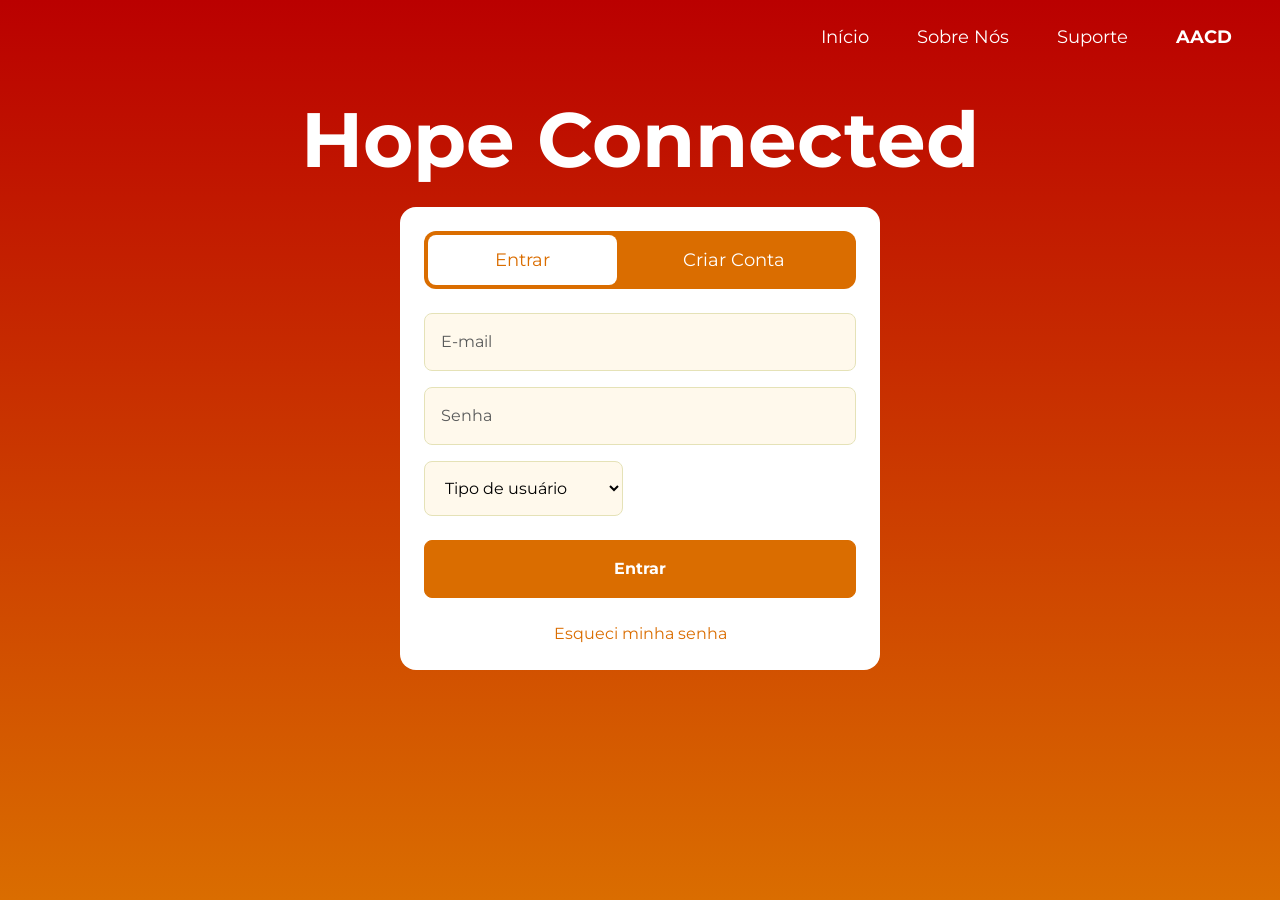
==== web/front-end/index.html @ a9c5b101 "refactor: refatora a disposicao das pages e dos css para uma SPA" ====
<!DOCTYPE html>
<html lang="pt-BR">
<head>
    <meta charset="UTF-8">
    <meta name="viewport" content="width=device-width, initial-scale=1.0">
    <title>Hope Connected</title>

    <!-- Bootstrap 5 (CSS) -->
    <link href="https://cdn.jsdelivr.net/npm/bootstrap@5.3.3/dist/css/bootstrap.min.css" rel="stylesheet">

    <!-- Fonte Montserrat -->
    <link rel="preconnect" href="https://fonts.googleapis.com">
    <link rel="preconnect" href="https://fonts.gstatic.com" crossorigin>
    <link href="https://fonts.googleapis.com/css2?family=Montserrat:wght@400;500;600;700;800&display=swap" rel="stylesheet">

    <!-- CSS global -->
    <link rel="stylesheet" href="../front-end/assets/css/global/global.css">
    <link rel="stylesheet" href="../front-end/assets/css/global/login.css">
    <link rel="stylesheet" href="../front-end/assets/css/global/usuario-empresa.css">
    <link rel="stylesheet" href="../front-end/assets/css/global/sobre-nos.css">
    <link rel="stylesheet" href="../front-end/assets/css/global/suporte.css">
    <link rel="stylesheet" href="../front-end/assets/css/global/tabela-solicitacoes.css">

    <!-- CSS dos components -->
     <link rel="stylesheet" href="../front-end/assets/js/components/navbar/navbar.css">
     <link rel="stylesheet" href="../front-end/assets/js/components/sidebar/sidebar.css">

     <!-- scripts da page -->
      <script src="../front-end/assets/js/components/navbar/navbar.js"></script>
      <script src="../front-end/assets/js/components/sidebar/sidebar.js"></script>

</head>
<body>

    <!-- tela login -->
    <div id="login" class="tela">
        <hc-navbar></hc-navbar>
        <main class="container d-flex flex-column align-items-center py-4 pb-5">

            <div>
                <h1 class="hc-titulo fw-bold text-center mb-4">Hope Connected</h1>
            </div>

            <section class="card hc-card hc-card-login w-100 p-4 border-0 rounded-4">

                <!-- Abas -->
                <div class="nav nav-pills nav-fill hc-abas mb-4" role="tablist">
                    <button type="button" class="nav-link active" id="aba-entrar"
                            data-bs-toggle="pill" data-bs-target="#painel-entrar"
                            role="tab" aria-controls="painel-entrar" aria-selected="true">
                        Entrar
                    </button>
                    <button type="button" class="nav-link" id="aba-criar"
                            data-bs-toggle="pill" data-bs-target="#painel-criar"
                            role="tab" aria-controls="painel-criar" aria-selected="false">
                        Criar Conta
                    </button>
                </div>

                <div class="tab-content">

                    <div class="tab-pane fade show active" id="painel-entrar" role="tabpanel" aria-labelledby="aba-entrar">
                        <form id="form-login" novalidate>
                            <div class="mb-3">
                                <input type="email" class="form-control hc-input" name="email"
                                       placeholder="E-mail" autocomplete="email" required>
                                <div class="invalid-feedback"></div>
                            </div>

                            <div class="mb-3">
                                <input type="password" class="form-control hc-input" name="senha"
                                       placeholder="Senha" autocomplete="current-password" required>
                                <div class="invalid-feedback"></div>
                            </div>

                            <div class="mb-3">
                                <select name="form-select hc-input" id="campo-tipo-usuario">
                                    <option value="" selected disabled>Tipo de usuário</option>
                                    <option value="empresa">Empresa</option>
                                    <option value="aacd">Funcionário AACD</option>
                                </select>
                            </div>

                            <button type="submit" class="btn hc-btn w-100 py-3 mt-2">Entrar</button>

                            <div class="text-center mt-4">
                                <a href="#" class="hc-link">Esqueci minha senha</a>
                            </div>
                        </form>
                    </div>

                    <div class="tab-pane fade" id="painel-criar" role="tabpanel" aria-labelledby="aba-criar">
                        <form id="form-cadastrar" novalidate>
                            <div class="mb-3">
                                <input type="text" class="form-control hc-input" name="nome"
                                       placeholder="Nome" autocomplete="name" required>
                                <div class="invalid-feedback"></div>
                            </div>

                            <div class="mb-3">
                                <input type="email" class="form-control hc-input" name="email"
                                       placeholder="E-mail" autocomplete="email" required>
                                <div class="invalid-feedback"></div>
                            </div>

                            <div class="mb-3">
                                <input type="password" class="form-control hc-input" name="senha"
                                       placeholder="Senha" autocomplete="new-password" required>
                                <div class="invalid-feedback"></div>
                            </div>

                            <div class="mb-3">
                                <input type="password" class="form-control hc-input" name="confirmar"
                                       placeholder="Confirmar senha" autocomplete="new-password" required>
                                <div class="invalid-feedback"></div>
                            </div>

                            <button type="submit" class="btn hc-btn w-100 py-3 mt-2">Criar Conta</button>
                        </form>
                    </div>

                </div>
            </section>
        </main>
    </div>

    <!-- tela sobre-nos -->

    <div id="sobre-nos" class="tela d-none">
        <main>
            <hc-navbar></hc-navbar>

            <div class="container-fluid">
                <div class="row">
                    <div class="col-12 col-md-6 text-start">
                        <h1 class="fw-bold mb-4">Sobre nós</h1>

                        <p>
                            Este site é o nosso projeto de semestre que elaboramos
                            durante o segundo semestre no curso de Ciências da
                            Computação no
                            <a href="https://www.maua.br" target="_blank">
                                Instituto Mauá de Tecnologia - IMT
                            </a>.
                            O objetivo educacional do projeto é nos ajudar a
                            desenvolver habilidades técnicas relevantes que
                            representam a base da computação e do desenvolvimento
                            de projetos, com o intuito de nos preparar para o
                            mercado de trabalho.
                        </p>
                    </div>
                </div>
            </div>
        </main>
    </div>



    <!-- tela suporte -->

    <div id="suporte" class="tela d-none">
        <main>
            <hc-navbar></hc-navbar>

            <div class="container-fluid">
                <div class="row">
                    <div class="col-12 col-md-6 text-start">
                        <h1 class="fw-bold mb-4">Suporte</h1>

                        <p>
                            Este site é o nosso projeto de semestre que elaboramos
                            durante o segundo semestre no curso de Ciências da
                            Computação no
                            <a href="https://www.maua.br" target="_blank">
                                Instituto Mauá de Tecnologia - IMT
                            </a>.
                            O objetivo educacional do projeto é nos ajudar a
                            desenvolver habilidades técnicas relevantes que
                            representam a base da computação e do desenvolvimento
                            de projetos, com o intuito de nos preparar para o
                            mercado de trabalho.
                        </p>
                    </div>
                </div>
            </div>
        </main>
    </div>

    <!-- Tela usuario-empresa -->
    <div id="usuario-empresa" class="tela d-none d-flex flex-column flex-sm-row min-vh-100">
        <hc-sidebar></hc-sidebar>

        <main class="flex-grow-1 p-3 p-md-4 hc-conteudo">

            <!-- Abas -->
            <ul class="nav nav-pills hc-abas mb-4" id="abas" role="tablist">
                <li class="nav-item" role="presentation">
                    <button class="nav-link active" id="aba-impressoras" data-bs-toggle="pill"
                            data-bs-target="#painel-impressoras" type="button" role="tab"
                            aria-controls="painel-impressoras" aria-selected="true">
                        Minhas Impressoras
                    </button>
                </li>
                <li class="nav-item" role="presentation">
                    <button class="nav-link" id="aba-solicitacoes" data-bs-toggle="pill"
                            data-bs-target="#painel-solicitacoes" type="button" role="tab"
                            aria-controls="painel-solicitacoes" aria-selected="false">
                        Visualizar Solicitações
                    </button>
                </li>
            </ul>

            <!-- Painéis -->
            <div class="tab-content">

                <!-- MINHAS IMPRESSORAS -->
                <div class="tab-pane fade show active" id="painel-impressoras" role="tabpanel"
                     aria-labelledby="aba-impressoras">

                    <section class="card hc-card hc-sombra p-3 p-md-4">
                        <div class="d-flex justify-content-between align-items-start gap-3 mb-3">
                            <div>
                                <h2 class="hc-subtitulo">Minhas Impressoras</h2>
                                <p class="text-body-secondary mb-0">
                                    Aqui você pode administrar as impressoras que estão em uso ou ociosas.
                                </p>
                            </div>

                            <button type="button" class="btn hc-btn px-3"
                                    data-bs-toggle="modal" data-bs-target="#modal-impressora">
                                Adicionar uma impressora
                            </button>
                        </div>

                        <ul class="list-unstyled d-grid gap-3 mb-0" id="lista-impressoras"></ul>

                        <p class="text-center text-body-secondary py-4 mb-0" id="vazio-impressoras">
                            Nenhuma impressora cadastrada ainda.
                        </p>
                    </section>
                </div>

                <!-- SOLICITAÇÕES -->
                <div class="tab-pane fade" id="painel-solicitacoes" role="tabpanel"
                     aria-labelledby="aba-solicitacoes">

                    <section class="card hc-card hc-sombra p-3 p-md-4">
                        <h2 class="hc-subtitulo">Solicitações Recentes</h2>
                        <p class="mb-3">Últimas solicitações realizadas:</p>

                        <div class="hc-grid-solic hc-cabecalho d-none d-md-grid" aria-hidden="true">
                            <span>Nº</span>
                            <span>Produto</span>
                            <span>Mandante</span>
                            <span>Tipo</span>
                            <span>Prioridade</span>
                            <span>Data de Emissão</span>
                        </div>

                        <ul class="list-unstyled d-grid gap-3 mb-0" id="lista-solicitacoes"></ul>

                        <p class="text-center text-body-secondary py-4 mb-0" id="vazio-solicitacoes">
                            Nenhuma solicitação recebida até o momento.
                        </p>
                    </section>
                </div>

            </div>
        </main>

        <!-- ========== POP-UP: ADICIONAR IMPRESSORA ========== -->
        <div class="modal fade" id="modal-impressora" tabindex="-1"
             aria-labelledby="titulo-modal-impressora" aria-hidden="true">
            <div class="modal-dialog modal-dialog-centered modal-lg">
                <div class="modal-content hc-card border-0 rounded-4">

                    <div class="modal-header border-0 pb-0">
                        <h2 class="hc-subtitulo modal-title fs-5" id="titulo-modal-impressora">Adicione uma Impressora</h2>
                        <button type="button" class="btn-close" data-bs-dismiss="modal" aria-label="Fechar"></button>
                    </div>

                    <div class="modal-body">
                        <form id="form-impressora" class="row g-3" novalidate>

                            <div class="col-12 col-md-6">
                                <label for="campo-marca" class="form-label">Marca</label>
                                <input type="text" class="form-control hc-input" id="campo-marca"
                                       placeholder="Digite aqui..." required>
                                <div class="invalid-feedback">Informe a marca.</div>
                            </div>

                            <div class="col-12 col-md-6">
                                <label for="campo-tipo" class="form-label">Tecnologia da Impressão</label>
                                <select class="form-select hc-input" id="campo-tipo" required>
                                    <option value="" selected disabled>Tipo</option>
                                    <option value="FDM">FDM</option>
                                    <option value="SLA">SLA</option>
                                    <option value="DLP">DLP</option>
                                    <option value="SLS">SLS</option>
                                    <option value="DLMS">DLMS</option>
                                    <option value="Polyjet">Polyjet</option>
                                    <option value="EBM">EBM</option>
                                    <option value="SLM">SLM</option>
                                    <option value="MJF">MJF</option>
                                </select>
                                <div class="invalid-feedback">Escolha o tipo.</div>
                            </div>

                            <div class="col-12 col-md-6">
                                <label for="campo-modelo" class="form-label">Modelo da impressora</label>
                                <input type="text" class="form-control hc-input" id="campo-modelo"
                                       placeholder="Digite aqui..." maxlength="60" required>
                                <div class="invalid-feedback">Informe o modelo da impressora.</div>
                            </div>

                            <div class="col-6 col-md-3">
                                <label for="campo-temp-bico" class="form-label">Temp. máx. do bico</label>
                                <input type="number" class="form-control hc-input" id="campo-temp-bico" placeholder="°C">
                            </div>

                            <div class="col-6 col-md-3">
                                <label for="campo-temp-mesa" class="form-label">Temp. máx. da mesa</label>
                                <input type="number" class="form-control hc-input" id="campo-temp-mesa" placeholder="°C">
                            </div>

                            <div class="col-12 col-md-6">
                                <label class="form-label">Volume da impressão: Eixos X, Y e Z</label>
                                <div class="row g-2">
                                    <div class="col-4">
                                        <input type="number" class="form-control hc-input" id="campo-x" placeholder="Eixo X">
                                    </div>
                                    <div class="col-4">
                                        <input type="number" class="form-control hc-input" id="campo-y" placeholder="Eixo Y">
                                    </div>
                                    <div class="col-4">
                                        <input type="number" class="form-control hc-input" id="campo-z" placeholder="Eixo Z">
                                    </div>
                                </div>
                            </div>

                            <div class="col-12 col-md-6">
                                <label for="campo-nivelamento" class="form-label">Nivelamento da mesa</label>
                                <input type="text" class="form-control hc-input" id="campo-nivelamento"
                                       placeholder="Digite aqui...">
                            </div>

                            <div class="col-12">
                                <label for="campo-descricao" class="form-label">Descrição elaborada da impressora</label>
                                <textarea class="form-control hc-input" id="campo-descricao" rows="3"
                                          placeholder="Digite aqui..."></textarea>
                            </div>

                            <div class="col-12 text-end">
                                <button type="submit" class="btn hc-btn py-2 px-4">
                                    <i class="bi bi-plus-lg"></i> Adicionar
                                </button>
                            </div>

                        </form>
                    </div>
                </div>
            </div>
        </div>
    </div>

    <div id="usuario-solicitante" class="tela d-none d-flex flex-column flex-sm-row min-vh-100">
        <hc-sidebar></hc-sidebar>
        <main class="flex-grow-1 p-3 p-md-4 hc-conteudo">
            <ul class="nav nav-pills hc-abas mb-4" id="abas" role="tablist">
                <li class="nav-item" role="presentation">
                    <button class="nav-link active" id="aba-realizar-solicitacao" data-bs-toggle="pill"
                    data-bs-target="#painel-realizar-solicitacao" type="button" role="tab"
                    aria-controls="painel-realizar-solicitacao" aria-selected="true">Realizar Solicitação</button>
                </li>
                <li class="nav-item" role="presentation">
                    <button class="nav-link" id="aba-solicitacoes" data-bs-toggle="pill"
                    data-bs-target="#painel-solicitacoes" type="button" role="tab"
                    aria-controls="painel-solicitacoes" aria-selected="false">Visualizar Solicitações</button>
                </li>
            </ul>

            <div class="tab-content">
                <div class="tab-pane fade show active">
                    <section class="card hc-card hc-sombra p-3 p-md-4 mb-4">
                        <ul class="list-unstyled d-grid gap-3 mb-0" id="lista-empresas"></ul>
                        <p class="text-center text-body-secondary py-4 mb-0" id="vazio-impressoras">
                            Nenhuma empresa cadastrada ainda.
                        </p>
                    </section>
                </div>
                    
            <div class="tab-pane fade" id="painel-solicitacoes" role="tabpanel"
                aria-labelledby="aba-solicitacoes">
                
                <section class="card hc-card hc-sombra p-3 p-md-4">
                    <h2 class="hc-subtitulo">Solicitações Recentes</h2>
                    <p class="mb-3">Últimas solicitações realizadas:</p>
                    
                    <div class="hc-grid-solic hc-cabecalho d-none d-md-grid" aria-hidden="true">
                        <span>Nº</span>
                        <span>Produto</span>
                        <span>Mandante</span>
                        <span>Tipo</span>
                        <span>Status</span>
                        <span>Data de Emissão</span>
                    </div>
                    
                    <ul class="list-unstyled d-grid gap-3 mb-0" id="lista-solicitacoes"></ul>
                    
                    <p class="text-center text-body-secondary py-4 mb-0" id="vazio-solicitacoes">
                        Nenhuma solicitação recebida até o momento.
                    </p>
                </section>
            </div>
        </main>
    </div>
    <script src="https://cdn.jsdelivr.net/npm/bootstrap@5.3.3/dist/js/bootstrap.bundle.min.js"></script>
    <script src="../front-end/assets/js/router.js"></script>
</body>
</html>
---- web/front-end/assets/css/global/global.css ----
:root {
  --vermelho: #BA0000;
  --laranja: #DA6D00;
  --laranja-escuro: #B85A00;
  --input-fundo: #FFF9EC;
  --input-borda: #E5E2B7;
}

html {
  font-size: clamp(16px, 0.6vw + 8px, 22px);
}

body {
  font-family: "Montserrat", sans-serif;
  background: #fff;
  color: #333;
}

.hc-card {
  border: 0;
  border-radius: 12px;
  color: #333;
}
.hc-sombra {
  box-shadow: 0 4px 6px rgba(0, 0, 0, 0.28);
}

.hc-subtitulo {
  color: var(--laranja);
  font-weight: 700;
  font-size: 1.25rem;
}

.hc-abas {
  background: var(--laranja);
  border-radius: 12px;
  padding: 4px;
  --bs-nav-link-color: #fff;
  --bs-nav-link-hover-color: #fff;
  --bs-nav-pills-link-active-bg: #fff;
  --bs-nav-pills-link-active-color: var(--laranja);
  --bs-nav-pills-border-radius: 8px;
}

.hc-input {
  padding: 1rem;
  border: 1px solid var(--input-borda);
  border-radius: 8px;
  background-color: var(--input-fundo);
}
.hc-input:focus {
  background-color: var(--input-fundo);
  border-color: var(--laranja);
  box-shadow: 0 0 0 0.2rem rgba(218, 109, 0, 0.25);
}

.hc-btn {
  --bs-btn-color: #fff;
  --bs-btn-bg: var(--laranja);
  --bs-btn-border-color: var(--laranja);
  --bs-btn-hover-color: #fff;
  --bs-btn-hover-bg: var(--laranja-escuro);
  --bs-btn-hover-border-color: var(--laranja-escuro);
  --bs-btn-active-color: #fff;
  --bs-btn-active-bg: var(--laranja-escuro);
  --bs-btn-active-border-color: var(--laranja-escuro);
  --bs-btn-border-radius: 8px;
  font-weight: 700;
}
---- web/front-end/assets/css/global/login.css ----
body {
  min-height: 100vh;
  background: linear-gradient(to bottom, var(--vermelho), var(--laranja));
  background-attachment: fixed;
  color: white;
}

.hc-nav .nav-link {
  color: white;
  font-size: 1.1rem;
}
.hc-nav .nav-link:hover,
.hc-nav .nav-link:focus-visible {
  color: white;
  text-decoration: underline;
}

.hc-titulo {
  font-size: clamp(3rem, 6vw, 6rem);
  line-height: 1.1;
}

.hc-card-login {
  max-width: 30rem;
}

.hc-abas .nav-link {
  padding: 1rem;
}

.was-validated .hc-input:valid {
  border-color: var(--input-borda);
  background-image: none;
  padding-right: 1rem;
}

#campo-tipo-usuario {
  padding: 1rem;
  border: 1px solid var(--input-borda);
  border-radius: 8px;
  background-color: var(--input-fundo);
}
#campo-tipo-usuario:focus {
  background-color: var(--input-fundo);
  border-color: var(--laranja);
  box-shadow: 0 0 0 0.2rem rgba(218, 109, 0, 0.25);
}

.hc-link {
  color: var(--laranja);
  text-decoration: none;
}
.hc-link:hover {
  text-decoration: underline;
}
---- web/front-end/assets/css/global/usuario-empresa.css ----
.hc-abas {
  display: inline-flex;
}
.hc-abas .nav-link {
  padding: 0.75rem 1.25rem;
  font-size: 1.1rem;
}

.hc-item {
  background: #fff;
  border-radius: 10px;
  box-shadow: 0 2px 6px rgba(0, 0, 0, 0.22);
  padding: 1rem 1.25rem;
}

.hc-impressora-tipo {
  min-width: 4rem;
  font-weight: 600;
}
.hc-switch:checked {
  background-color: var(--laranja);
  border-color: var(--laranja);
}
.hc-switch:focus {
  border-color: var(--laranja);
  box-shadow: 0 0 0 0.2rem rgba(218, 109, 0, 0.25);
}

@media (min-width: 768px) {
  .hc-grid-solic {
    display: grid;
    grid-template-columns: 4rem 1.6fr 1.3fr 5rem 9rem 9rem;
    column-gap: 1rem;
    align-items: center;
    padding-inline: 1.25rem;
  }
  .hc-solicitacao {
    padding-inline: 1.25rem;
  }
}

.hc-cabecalho {
  border-top: 1px solid #ccc;
  border-bottom: 1px solid #ccc;
  padding-block: 1rem;
  margin-bottom: 1rem;
  font-weight: 500;
}

.hc-status {
  font-weight: 600;
  padding: 0.45em 0.8em;
  border-radius: 999px;
}
.hc-status-pendente  { background: #FFF1D6; color: #9A5B00; }
.hc-status-producao  { background: #DCEBFF; color: #1F5FA8; }
.hc-status-concluida { background: #DFF3E3; color: #1E7A34; }
.hc-status-recusada  { background: #F9D9D9; color: #A11A1A; }
---- web/front-end/assets/css/global/sobre-nos.css ----
#sobre-nos {
  min-height: 100vh;
  background: linear-gradient(to bottom, var(--vermelho), var(--laranja));
  background-attachment: fixed;
  color: white;
}

#sobre-nos p a {
  color: white;
  text-decoration: underline;
}
---- web/front-end/assets/css/global/suporte.css ----
#suporte {
  min-height: 100vh;
  background: linear-gradient(to bottom, var(--vermelho), var(--laranja));
  background-attachment: fixed;
  color: white;
}

#suporte p a {
  color: white;
  text-decoration: underline;
}
---- web/front-end/assets/css/global/tabela-solicitacoes.css ----
@media (min-width: 768px) {
  .hc-grid-solic {
    display: grid;
    grid-template-columns: 4rem 1.6fr 1.3fr 5rem 9rem 9rem;
    column-gap: 1rem;
    align-items: center;
    padding-inline: 1.25rem;
  }
  .hc-solicitacao {
    padding-inline: 1.25rem;
  }
}

.hc-cabecalho {
  border-top: 1px solid #ccc;
  border-bottom: 1px solid #ccc;
  padding-block: 1rem;
  margin-bottom: 1rem;
  font-weight: 500;
}

.hc-rotulo {
  color: var(--laranja);
  font-weight: 600;
  margin-right: 0.25rem;
}

.hc-status {
  font-weight: 600;
  padding: 0.45em 0.8em;
  border-radius: 999px;
}
.hc-status-pendente  { background: #FFF1D6; color: #9A5B00; }
.hc-status-producao  { background: #DCEBFF; color: #1F5FA8; }
.hc-status-concluida { background: #DFF3E3; color: #1E7A34; }
.hc-status-recusada  { background: #F9D9D9; color: #A11A1A; }
---- web/front-end/assets/js/components/navbar/navbar.css ----
.hc-nav .nav-link {
  color: white;
  font-size: 1.1rem;
}
.hc-nav .nav-link:hover,
.hc-nav .nav-link:focus-visible {
  color: white;
  text-decoration: underline;
}
---- web/front-end/assets/js/components/sidebar/sidebar.css ----
hc-sidebar {
  display: block;
  flex: 0 0 auto;
}

.sidebar {
  background: linear-gradient(to bottom, var(--vermelho), var(--laranja));
}
@media (min-width: 576px) {
  .sidebar {
    flex: 0 0 5.5rem;
    width: 5.5rem;
    position: sticky;
    top: 0;
    height: 100vh;
    align-self: flex-start;
  }
}

.hc-side-item {
  display: flex;
  flex-direction: column;
  align-items: center;
  gap: 0.25rem;
  padding: 0.6rem 0.25rem;
  border-radius: 12px;
  color: #fff;
  text-decoration: none;
  font-size: 0.8rem;
  transition: background-color 0.2s, color 0.2s;
}
@media (min-width: 576px) {
  .hc-side-item { width: 4.5rem; }
}
.hc-side-item i {
  font-size: 1.8rem;
  line-height: 1;
}

.hc-side-item:hover,
.hc-side-item:focus-visible {
  color: #fff;
  background: rgba(255, 255, 255, 0.2);
}

.hc-side-item.active,
.hc-side-item.active:hover {
  background: #fff;
  color: var(--laranja);
  font-weight: 700;
}
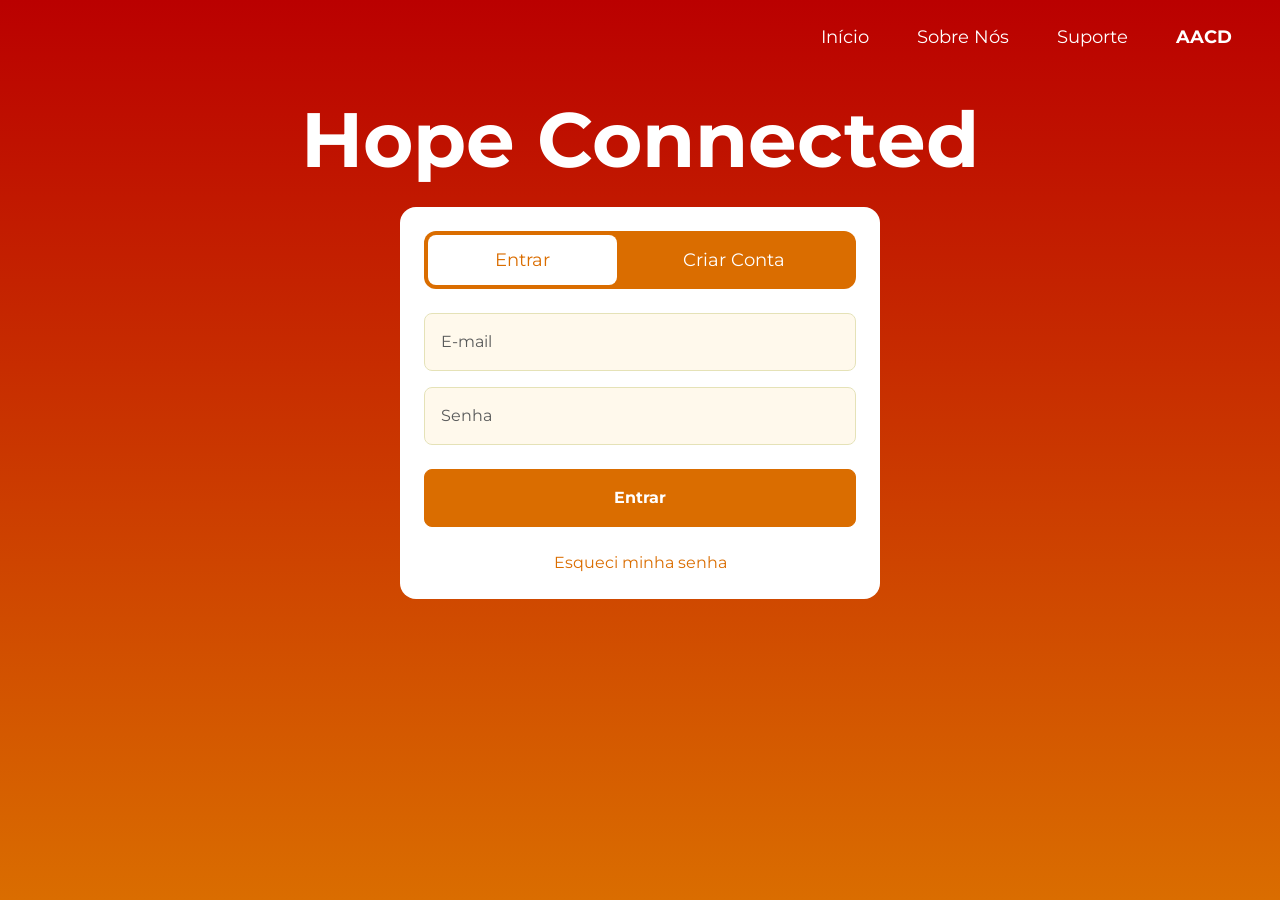
==== commit 51c77a4e: "feat: reorganiza o css das pages e remove select da page login" ====
--- a/web/front-end/index.html
+++ b/web/front-end/index.html
@@ -15,10 +15,10 @@
 
     <!-- CSS global -->
     <link rel="stylesheet" href="../front-end/assets/css/global/global.css">
-    <link rel="stylesheet" href="../front-end/assets/css/global/login.css">
-    <link rel="stylesheet" href="../front-end/assets/css/global/usuario-empresa.css">
-    <link rel="stylesheet" href="../front-end/assets/css/global/sobre-nos.css">
-    <link rel="stylesheet" href="../front-end/assets/css/global/suporte.css">
+    <link rel="stylesheet" href="../front-end/assets/css/pages/login.css">
+    <link rel="stylesheet" href="../front-end/assets/css/pages/usuario-empresa.css">
+    <link rel="stylesheet" href="../front-end/assets/css/pages/sobre-nos.css">
+    <link rel="stylesheet" href="../front-end/assets/css/pages/suporte.css">
     <link rel="stylesheet" href="../front-end/assets/css/global/tabela-solicitacoes.css">
 
     <!-- CSS dos components -->
@@ -71,14 +71,6 @@
                                 <input type="password" class="form-control hc-input" name="senha"
                                        placeholder="Senha" autocomplete="current-password" required>
                                 <div class="invalid-feedback"></div>
-                            </div>
-
-                            <div class="mb-3">
-                                <select name="form-select hc-input" id="campo-tipo-usuario">
-                                    <option value="" selected disabled>Tipo de usuário</option>
-                                    <option value="empresa">Empresa</option>
-                                    <option value="aacd">Funcionário AACD</option>
-                                </select>
                             </div>
 
                             <button type="submit" class="btn hc-btn w-100 py-3 mt-2">Entrar</button>
@@ -161,25 +153,45 @@
     <div id="suporte" class="tela d-none">
         <main>
             <hc-navbar></hc-navbar>
-
-            <div class="container-fluid">
+            <div class="container-fluid px-5 px-md-4 pb-4">
                 <div class="row">
-                    <div class="col-12 col-md-6 text-start">
-                        <h1 class="fw-bold mb-4">Suporte</h1>
-
-                        <p>
-                            Este site é o nosso projeto de semestre que elaboramos
-                            durante o segundo semestre no curso de Ciências da
-                            Computação no
-                            <a href="https://www.maua.br" target="_blank">
-                                Instituto Mauá de Tecnologia - IMT
-                            </a>.
-                            O objetivo educacional do projeto é nos ajudar a
-                            desenvolver habilidades técnicas relevantes que
-                            representam a base da computação e do desenvolvimento
-                            de projetos, com o intuito de nos preparar para o
-                            mercado de trabalho.
-                        </p>
+                    <div class="col-12">
+                        <div class="text-center mb-4">
+                            <h1 class="fw-bold mb-4">Suporte</h1>
+                        </div>
+                        <section class="card hc-card hc-sombra p-3 p-md-4">
+                            <form novalidate>
+                                <div class="mb-2">
+                                    <label for="campo-email-suporte" class="form-label">E-mail para contato:</label>
+                                </div>
+                                <div class="mb-3">
+                                    <input type="text" id="campo-email-suporte" placeholder="Digite aqui..." class="form-control hc-input">
+                                </div>
+                                <div class="mb-2">
+                                    <label for="campo-suporte" class="form-label">Categoria para suporte:</label>
+                                </div>
+                                <div class="mb-3">
+                                    <select class="form-select hc-input" id="campo-suporte" required>
+                                        <option value="" selected disabled>Tipo</option>
+                                        <option value="login">Login</option>
+                                        <option value="adicao-impressora">Adição de impressora</option>
+                                        <option value="envio-de-solicitacao">Envio de solicitação</option>
+                                        <option value="bug-visual">Bug/Falha visual</option>
+                                        <option value="outra">Outra</option>
+                                    </select>
+                                </div>
+                                <div class="mb-2">
+                                    <label for="campo-descricao-suporte" class="form-label">Descrição elaborada da impressora</label>
+                                </div>
+                                <div class="mb-3">
+                                    <textarea class="form-control hc-input" id="campo-descricao-suporte" rows="5"
+                                            placeholder="Digite aqui..."></textarea>
+                                </div>
+                                <div class="mb-3">
+                                    <button type="submit" class="btn hc-btn w-100 py-3 mt-2">Enviar</button>
+                                </div>
+                            </form>
+                        </section>
                     </div>
                 </div>
             </div>
--- a/web/front-end/assets/css/pages/login.css
+++ b/web/front-end/assets/css/pages/login.css
@@ -0,0 +1,55 @@
+body {
+  min-height: 100vh;
+  background: linear-gradient(to bottom, var(--vermelho), var(--laranja));
+  background-attachment: fixed;
+  color: white;
+}
+
+.hc-nav .nav-link {
+  color: white;
+  font-size: 1.1rem;
+}
+.hc-nav .nav-link:hover,
+.hc-nav .nav-link:focus-visible {
+  color: white;
+  text-decoration: underline;
+}
+
+.hc-titulo {
+  font-size: clamp(3rem, 6vw, 6rem);
+  line-height: 1.1;
+}
+
+.hc-card-login {
+  max-width: 30rem;
+}
+
+.hc-abas .nav-link {
+  padding: 1rem;
+}
+
+.was-validated .hc-input:valid {
+  border-color: var(--input-borda);
+  background-image: none;
+  padding-right: 1rem;
+}
+
+#campo-tipo-usuario {
+  padding: 1rem;
+  border: 1px solid var(--input-borda);
+  border-radius: 8px;
+  background-color: var(--input-fundo);
+}
+#campo-tipo-usuario:focus {
+  background-color: var(--input-fundo);
+  border-color: var(--laranja);
+  box-shadow: 0 0 0 0.2rem rgba(218, 109, 0, 0.25);
+}
+
+.hc-link {
+  color: var(--laranja);
+  text-decoration: none;
+}
+.hc-link:hover {
+  text-decoration: underline;
+}
--- a/web/front-end/assets/css/pages/usuario-empresa.css
+++ b/web/front-end/assets/css/pages/usuario-empresa.css
@@ -0,0 +1,58 @@
+.hc-abas {
+  display: inline-flex;
+}
+.hc-abas .nav-link {
+  padding: 0.75rem 1.25rem;
+  font-size: 1.1rem;
+}
+
+.hc-item {
+  background: #fff;
+  border-radius: 10px;
+  box-shadow: 0 2px 6px rgba(0, 0, 0, 0.22);
+  padding: 1rem 1.25rem;
+}
+
+.hc-impressora-tipo {
+  min-width: 4rem;
+  font-weight: 600;
+}
+.hc-switch:checked {
+  background-color: var(--laranja);
+  border-color: var(--laranja);
+}
+.hc-switch:focus {
+  border-color: var(--laranja);
+  box-shadow: 0 0 0 0.2rem rgba(218, 109, 0, 0.25);
+}
+
+@media (min-width: 768px) {
+  .hc-grid-solic {
+    display: grid;
+    grid-template-columns: 4rem 1.6fr 1.3fr 5rem 9rem 9rem;
+    column-gap: 1rem;
+    align-items: center;
+    padding-inline: 1.25rem;
+  }
+  .hc-solicitacao {
+    padding-inline: 1.25rem;
+  }
+}
+
+.hc-cabecalho {
+  border-top: 1px solid #ccc;
+  border-bottom: 1px solid #ccc;
+  padding-block: 1rem;
+  margin-bottom: 1rem;
+  font-weight: 500;
+}
+
+.hc-status {
+  font-weight: 600;
+  padding: 0.45em 0.8em;
+  border-radius: 999px;
+}
+.hc-status-pendente  { background: #FFF1D6; color: #9A5B00; }
+.hc-status-producao  { background: #DCEBFF; color: #1F5FA8; }
+.hc-status-concluida { background: #DFF3E3; color: #1E7A34; }
+.hc-status-recusada  { background: #F9D9D9; color: #A11A1A; }
--- a/web/front-end/assets/css/pages/sobre-nos.css
+++ b/web/front-end/assets/css/pages/sobre-nos.css
@@ -0,0 +1,11 @@
+#sobre-nos {
+  min-height: 100vh;
+  background: linear-gradient(to bottom, var(--vermelho), var(--laranja));
+  background-attachment: fixed;
+  color: white;
+}
+
+#sobre-nos p a {
+  color: white;
+  text-decoration: underline;
+}
--- a/web/front-end/assets/css/pages/suporte.css
+++ b/web/front-end/assets/css/pages/suporte.css
@@ -0,0 +1,20 @@
+h1 {
+  font-size: clamp(2rem, 4vw, 4rem);
+  line-height: 1.1;
+}
+
+#suporte {
+  min-height: 100vh;
+  background: linear-gradient(to bottom, var(--vermelho), var(--laranja));
+  background-attachment: fixed;
+  color: white;
+}
+
+#suporte p a {
+  color: white;
+  text-decoration: underline;
+}
+
+textarea {
+  resize: none;
+}
